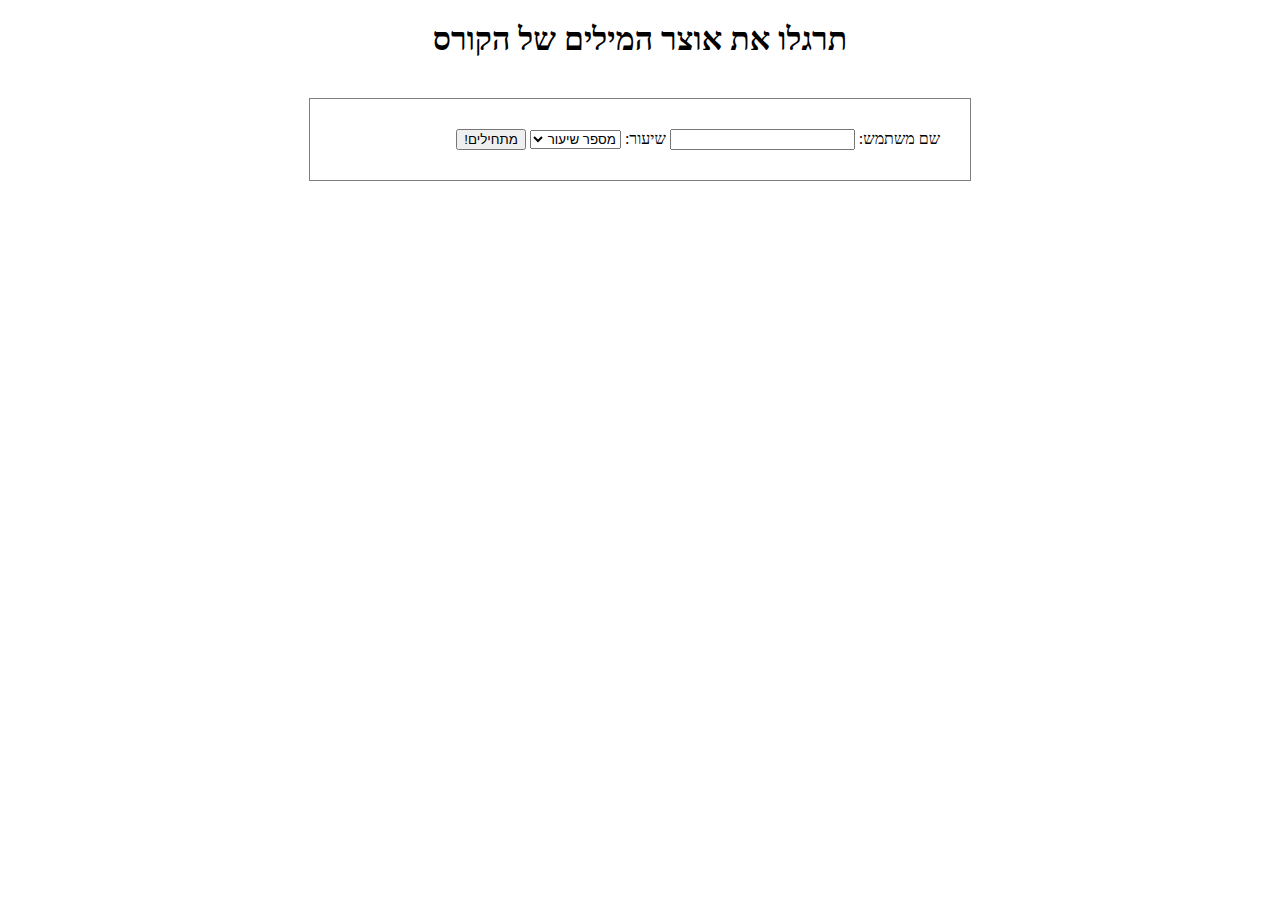
==== index.html @ 12075e4b "initial commit" ====
<!DOCTYPE html>
<html lang="he">

<head>
    <meta charset="UTF-8">
    <meta name="viewport" content="width=device-width, initial-scale=1.0">
    <title>Flashcards</title>
    <link rel="stylesheet" href="style.css">
</head>

<body dir="rtl">

    <h1>תרגלו את אוצר המילים של הקורס</h1>

    <div id="setup">
        <form>
            שם משתמש: <input type="text" id="name">
            שיעור:
            <select id="level">
                <option disabled selected>מספר שיעור</option>
                <option value="1">1</option>
                <option value="2">2</option>
                <option value="3">3</option>
                <option value="4">4</option>
                <option value="5">5</option>
                <option value="6">6</option>
                <option value="7">7</option>
                <option value="8">8</option>
            </select>
            <button>מתחילים!</button>
        </form>

    </div>

    <div id="board">
        <div class="question">
            שאלה
        </div>
        <div class="answers">
            <div class="answer">תשובה 1</div>
            <div class="answer">תשובה 2</div>
            <div class="answer">תשובה 3</div>
            <div class="answer">תשובה 4</div>
            <div class="answer">תשובה 5</div>
        </div>
        <div>
            <button id="next">הבא</button>
        </div>
    </div>
    <script src="https://code.jquery.com/jquery-3.6.3.min.js"></script>
    <script src="script.js"></script>
</body>

</html>
---- style.css ----
h1{
    text-align: center;
}

#setup{
    max-width:600px;
    border:1px solid gray;
    margin:40px auto;
    padding:30px;
}
#board{
    max-width:600px;
    margin:40px auto;
    border:1px solid gray;
    padding:30px;
    display: none;
}

.question{
    margin:20px 0;
    font-size:32px;
}

.answer{
    font-size:26px;
    padding:10px;
    margin:10px 0;
    border:1px solid gray;
    cursor: pointer;
}

.answer:hover{
    background-color: rgb(193, 220, 236);

}
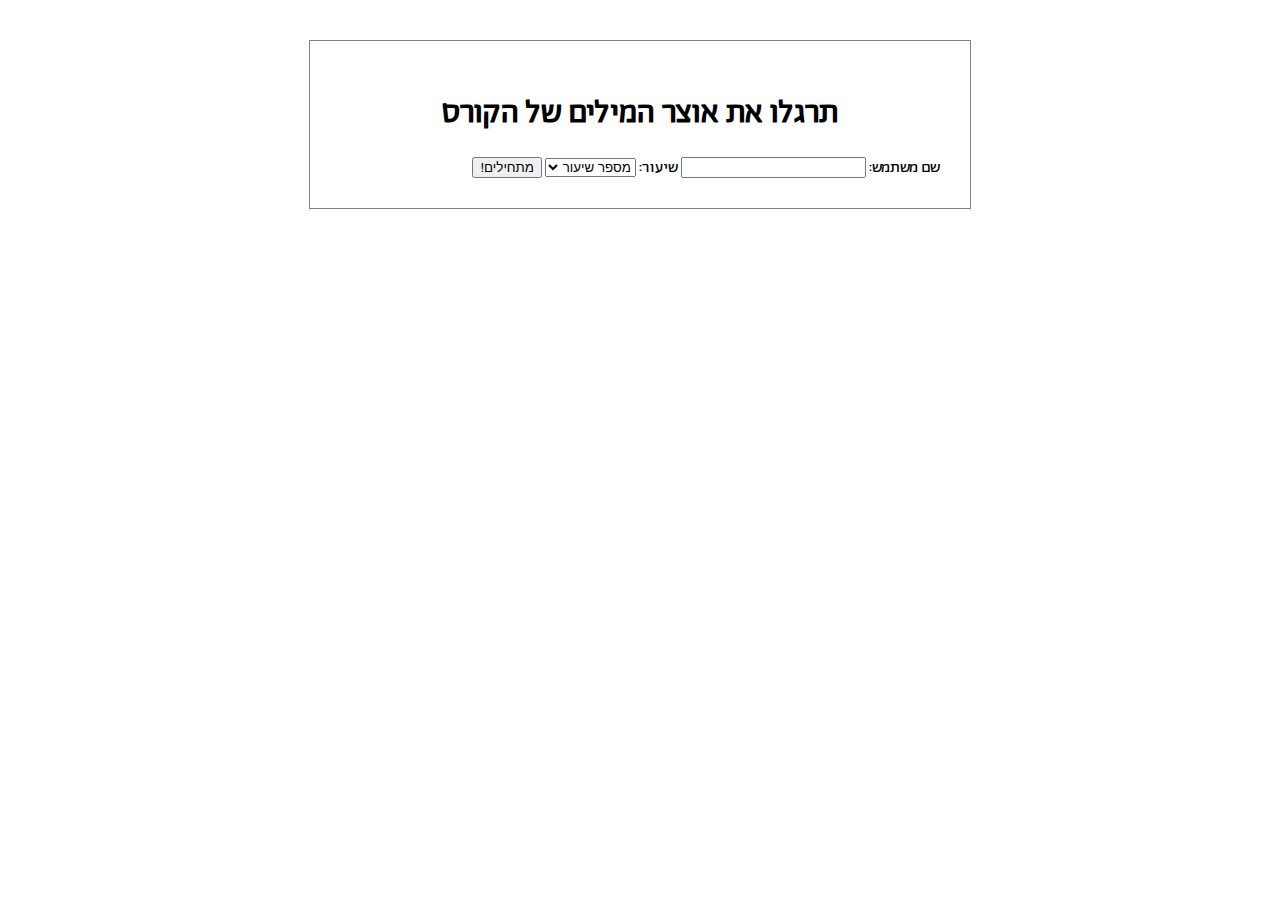
==== commit 4f9fa5e1: "shuffle and answers" ====
--- a/index.html
+++ b/index.html
@@ -10,9 +10,10 @@
 
 <body dir="rtl">
 
-    <h1>תרגלו את אוצר המילים של הקורס</h1>
 
     <div id="setup">
+        <h1>תרגלו את אוצר המילים של הקורס</h1>
+
         <form>
             שם משתמש: <input type="text" id="name">
             שיעור:
--- a/style.css
+++ b/style.css
@@ -1,3 +1,13 @@
+@font-face {
+    font-family: 'Abraham';
+    src: url('font/Abraham-Regular.ttf');
+}
+
+body{
+    font-family: 'Abraham';
+}
+
+
 h1{
     text-align: center;
 }
@@ -12,21 +22,23 @@
     max-width:600px;
     margin:40px auto;
     border:1px solid gray;
-    padding:30px;
+    padding:10px;
     display: none;
 }
 
 .question{
     margin:20px 0;
-    font-size:32px;
+    font-size:25px;
+    font-weight: bold;
 }
 
 .answer{
-    font-size:26px;
-    padding:10px;
-    margin:10px 0;
-    border:1px solid gray;
+    font-size:24px;
+    padding:8px;
+    margin:8px 0;
+    border:1px solid #007BFF;
     cursor: pointer;
+    background-color: #F0F8FF;
 }
 
 .answer:hover{
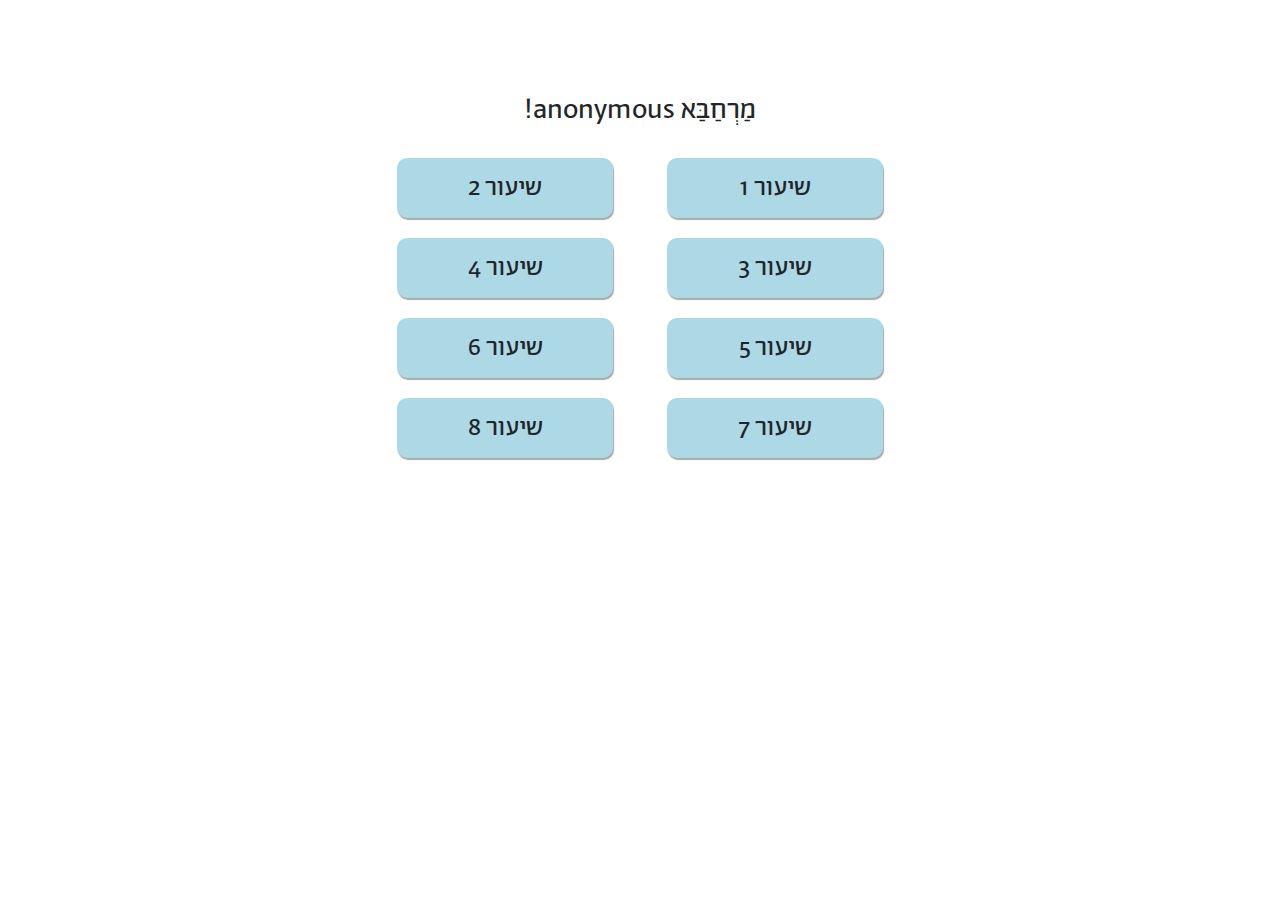
==== commit 20311f8d: "new layout of lessons and continue game logic" ====
--- a/index.html
+++ b/index.html
@@ -5,15 +5,74 @@
     <meta charset="UTF-8">
     <meta name="viewport" content="width=device-width, initial-scale=1.0">
     <title>Flashcards</title>
+    <link rel="stylesheet" href="https://cdnjs.cloudflare.com/ajax/libs/font-awesome/6.2.1/css/all.min.css">
+    <link href="https://cdn.jsdelivr.net/npm/bootstrap@5.3.0-alpha1/dist/css/bootstrap.min.css" rel="stylesheet">
     <link rel="stylesheet" href="style.css">
+    <script src="https://cdn.jsdelivr.net/npm/bootstrap@5.3.0-alpha1/dist/js/bootstrap.bundle.min.js"></script>
+    <script src="https://code.jquery.com/jquery-3.6.3.min.js"></script>
+
 </head>
 
 <body dir="rtl">
+    
+    
+   
+    <div id="setup">
 
+        <p class="user">
+            מַרְחַבַּא
+            <span class="username"></span>!
+        </p>
+        
+        <!-- <div class="menu">
+            <div>שיעורים</div>
+            <div>טבלת המובילים</div>
+        </div> -->
 
-    <div id="setup">
-        <h1>תרגלו את אוצר המילים של הקורס</h1>
+        <div class="lessons">
+            <div class="lesson" data-lesson="1">
+                <div>
+                    שיעור 1
+                </div>
+            </div>
+            <div class="lesson" data-lesson="2">
+                <div>
+                    שיעור 2
+                </div>
+            </div>
+            <div class="lesson" data-lesson="3">
+                <div>
+                    שיעור 3
+                </div>
+            </div>
+            <div class="lesson" data-lesson="4">
+                <div>
+                    שיעור 4
+                </div>
+            </div>
+            <div class="lesson" data-lesson="5">
+                <div>
+                    שיעור 5
+                </div>
+            </div>
+            <div class="lesson" data-lesson="6">
+                <div>
+                    שיעור 6
+                </div>
+            </div>
+            <div class="lesson" data-lesson="7">
+                <div>
+                    שיעור 7
+                </div>
+            </div>
+            <div class="lesson" data-lesson="8">
+                <div>
+                    שיעור 8
+                </div>
+            </div>
 
+        </div>
+        <!-- 
         <form>
             שם משתמש: <input type="text" id="name">
             שיעור:
@@ -28,27 +87,75 @@
                 <option value="7">7</option>
                 <option value="8">8</option>
             </select>
-            <button>מתחילים!</button>
-        </form>
+            <button style="cursor:pointer;">מתחילים!</button>
+        </form> -->
 
     </div>
 
     <div id="board">
+        <i style="float:left;font-size:30px;cursor: pointer;" class="close fa-solid fa-xmark"></i>
+        <div class="lesson-title">
+            שיעור 
+            <span class="lesson-number"></span>
+             - תרגול אוצר מילים
+        </div>
+        <div class="header">
+
+            <!-- <div class="progress">
+                <div class="progress-bar progress-bar-success progress-bar-striped" role="progressbar"
+                    aria-valuenow="0" aria-valuemin="0" aria-valuemax="100" style="width:0%">
+
+                </div>
+            </div> -->
+            <div class="question-number">
+                שאלה
+                <span>1</span>
+                מתוך
+                10
+            </div>
+            <!-- <div class="grade">
+            ציון:
+            <br>
+            <span>80</span>
+            
+        </div> -->
+        </div>
         <div class="question">
             שאלה
         </div>
         <div class="answers">
-            <div class="answer">תשובה 1</div>
-            <div class="answer">תשובה 2</div>
-            <div class="answer">תשובה 3</div>
-            <div class="answer">תשובה 4</div>
-            <div class="answer">תשובה 5</div>
+            <div class="answer">
+                <span class="answer-text"></span>
+                <i class="fa-regular fa-circle-check"></i>
+                <i class="fa-regular fa-circle-xmark"></i>
+            </div>
+            <div class="answer">
+                <span class="answer-text"></span>
+                <i class="fa-regular fa-circle-check"></i>
+                <i class="fa-regular fa-circle-xmark"></i>
+            </div>
+            <div class="answer">
+                <span class="answer-text"></span>
+                <i class="fa-regular fa-circle-check"></i>
+                <i class="fa-regular fa-circle-xmark"></i>
+            </div>
+            <div class="answer">
+                <span class="answer-text"></span>
+                <i class="fa-regular fa-circle-check"></i>
+                <i class="fa-regular fa-circle-xmark"></i>
+            </div>
+            <div class="answer">
+                <span class="answer-text"></span>
+                <i class="fa-regular fa-circle-check"></i>
+                <i class="fa-regular fa-circle-xmark"></i>
+            </div>
         </div>
-        <div>
-            <button id="next">הבא</button>
+        <div class="buttons">
+
+            <button id="check" disabled>בדיקה</button>
+            <button id="next">המשך</button>
         </div>
     </div>
-    <script src="https://code.jquery.com/jquery-3.6.3.min.js"></script>
     <script src="script.js"></script>
 </body>
 
--- a/style.css
+++ b/style.css
@@ -5,6 +5,8 @@
 
 body{
     font-family: 'Abraham';
+    margin:0;
+    padding:0;
 }
 
 
@@ -14,34 +16,155 @@
 
 #setup{
     max-width:600px;
-    border:1px solid gray;
     margin:40px auto;
     padding:30px;
 }
 #board{
     max-width:600px;
-    margin:40px auto;
+    margin:10px auto;
     border:1px solid gray;
-    padding:10px;
+    padding:20px 40px;
     display: none;
+    padding-bottom:80px;
 }
 
 .question{
     margin:20px 0;
-    font-size:25px;
+    font-size:24px;
     font-weight: bold;
+    text-align: center;
 }
 
 .answer{
-    font-size:24px;
-    padding:8px;
-    margin:8px 0;
+    font-size:20px;
+    padding:4px;
+    margin:6px 0;
     border:1px solid #007BFF;
     cursor: pointer;
     background-color: #F0F8FF;
 }
 
-.answer:hover{
+.answer.correct{
+    border:1px solid green;
+    background-color: #0080004f;
+}
+
+/* .answer.correct:hover{
+    border:1px solid green;
+    background-color: #0080004f;
+} */
+
+.answer.wrong{
+    border:1px solid red;
+    background-color: #ff00003b;
+}
+
+/* .answer.wrong:hover{
+    border:1px solid red;
+    background-color: #ff00003b;
+} */
+/* .answer:hover{
     background-color: rgb(193, 220, 236);
+} */
 
+
+.answer i{
+    float:left;
+    display: none;
+    position:relative;
+    top:3px;
+}
+
+.fa-circle-xmark{
+    color:red;
+}
+
+.fa-circle-check{
+    color:green;
+}
+
+#next{
+    display: none;
+    cursor: pointer;
+    background-color: darkslategray;
+
+}
+#check{
+    background-color: lightblue;
+
+}
+
+#next, #check{
+    color: white;
+    border: 0;
+    font-size: 22px;
+    padding: 2px 22px;
+    border-radius: 20px;
+    margin: 10px 0;
+}
+
+.progress{
+  
+    width:60%;
+}
+.question-number{
+    text-align: center;
+    font-size:16px;
+    position:relative;
+    top:-3px;
+    right:10px;
+}
+
+.lesson-title{
+    font-size:24px;
+    text-align: center;
+}
+
+.buttons{
+    text-align: center;
+}
+
+.header{
+    display: flex;
+    margin: auto;
+    width: 80%;
+    padding: 8px 4px 0px 40px;
+    border-radius: 20px;
+    flex-wrap: wrap;
+    justify-content: center;
+}
+
+.grade span{
+    font-size:40px;
+}
+
+.lessons{
+    display:flex;
+    flex-wrap:wrap;
+    justify-content: space-around;
+
+}
+.lesson{
+    width:40%;
+    margin:10px;
+    height:60px;
+    border-radius: 10px;
+    box-shadow: 1px 2px 1px darkgray;
+    display: flex;
+    justify-items: center;
+    align-items: center;
+    justify-content: center;
+    background-color: lightblue;
+    font-size:26px;
+    cursor: pointer;
+}
+.user{
+    font-size:28px;
+    text-align: center;
+    margin-top:20px;
+}
+
+.menu{
+    display: flex;
+    margin: auto;
 }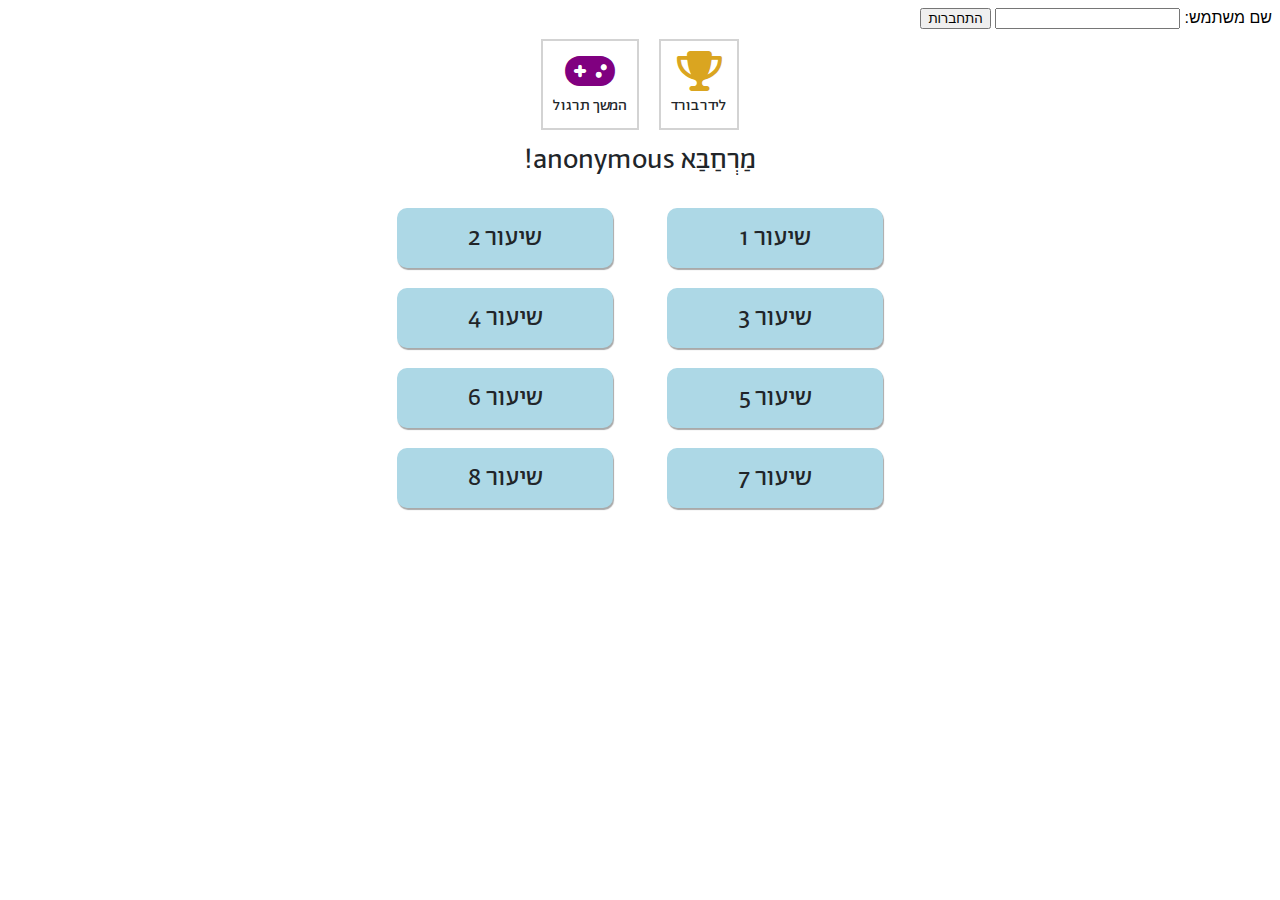
==== commit e1f5aa71: "put answers to server" ====
--- a/index.html
+++ b/index.html
@@ -3,160 +3,66 @@
 
 <head>
     <meta charset="UTF-8">
+    <meta http-equiv="X-UA-Compatible" content="IE=edge">
     <meta name="viewport" content="width=device-width, initial-scale=1.0">
-    <title>Flashcards</title>
-    <link rel="stylesheet" href="https://cdnjs.cloudflare.com/ajax/libs/font-awesome/6.2.1/css/all.min.css">
-    <link href="https://cdn.jsdelivr.net/npm/bootstrap@5.3.0-alpha1/dist/css/bootstrap.min.css" rel="stylesheet">
-    <link rel="stylesheet" href="style.css">
-    <script src="https://cdn.jsdelivr.net/npm/bootstrap@5.3.0-alpha1/dist/js/bootstrap.bundle.min.js"></script>
+    <title>Document</title>
+    <style>
+        body * {
+            font-family: 'Arial';
+        }
+    </style>
     <script src="https://code.jquery.com/jquery-3.6.3.min.js"></script>
 
 </head>
 
 <body dir="rtl">
+    <form>
+        שם משתמש: <input type="text" id="name">
+        <button id="login" style="cursor:pointer;">התחברות</button>
+        <button id="logout" style="cursor:pointer;display:none">התנתקות</button>
+
+    </form>
     
-    
-   
-    <div id="setup">
 
-        <p class="user">
-            מַרְחַבַּא
-            <span class="username"></span>!
-        </p>
-        
-        <!-- <div class="menu">
-            <div>שיעורים</div>
-            <div>טבלת המובילים</div>
-        </div> -->
+    <iframe id="flashcards" src="iframe.html" width="100%" height="800px" frameBorder="0"></iframe>
+    <script>
 
-        <div class="lessons">
-            <div class="lesson" data-lesson="1">
-                <div>
-                    שיעור 1
-                </div>
-            </div>
-            <div class="lesson" data-lesson="2">
-                <div>
-                    שיעור 2
-                </div>
-            </div>
-            <div class="lesson" data-lesson="3">
-                <div>
-                    שיעור 3
-                </div>
-            </div>
-            <div class="lesson" data-lesson="4">
-                <div>
-                    שיעור 4
-                </div>
-            </div>
-            <div class="lesson" data-lesson="5">
-                <div>
-                    שיעור 5
-                </div>
-            </div>
-            <div class="lesson" data-lesson="6">
-                <div>
-                    שיעור 6
-                </div>
-            </div>
-            <div class="lesson" data-lesson="7">
-                <div>
-                    שיעור 7
-                </div>
-            </div>
-            <div class="lesson" data-lesson="8">
-                <div>
-                    שיעור 8
-                </div>
-            </div>
+        //In open edx
 
-        </div>
-        <!-- 
-        <form>
-            שם משתמש: <input type="text" id="name">
-            שיעור:
-            <select id="level">
-                <option disabled selected>מספר שיעור</option>
-                <option value="1">1</option>
-                <option value="2">2</option>
-                <option value="3">3</option>
-                <option value="4">4</option>
-                <option value="5">5</option>
-                <option value="6">6</option>
-                <option value="7">7</option>
-                <option value="8">8</option>
-            </select>
-            <button style="cursor:pointer;">מתחילים!</button>
-        </form> -->
+        // $.ajax({
+        //     async: false,
+        //     url: 'https://courses.madrasafree.com/api/user/v1/me',
+        //     success: function (result) {
+        //         data = result;
+        //     }
+        // });
 
-    </div>
+        let username;
 
-    <div id="board">
-        <i style="float:left;font-size:30px;cursor: pointer;" class="close fa-solid fa-xmark"></i>
-        <div class="lesson-title">
-            שיעור 
-            <span class="lesson-number"></span>
-             - תרגול אוצר מילים
-        </div>
-        <div class="header">
+        if (localStorage.getItem("username")) {
+            $("#login").hide();
+            $("#logout").show();
+            $("form input").val(localStorage.getItem("username"));
+            $("form input").prop("disabled", true);
+            document.querySelector("#flashcards").addEventListener("load", function () {
+                document.querySelector("#flashcards").contentWindow.postMessage({ 'username': localStorage.getItem("username") }, '*');
+            });
+        }
+        document.querySelector("form").addEventListener("submit", function (e) {
 
-            <!-- <div class="progress">
-                <div class="progress-bar progress-bar-success progress-bar-striped" role="progressbar"
-                    aria-valuenow="0" aria-valuemin="0" aria-valuemax="100" style="width:0%">
+            e.preventDefault();
 
-                </div>
-            </div> -->
-            <div class="question-number">
-                שאלה
-                <span>1</span>
-                מתוך
-                10
-            </div>
-            <!-- <div class="grade">
-            ציון:
-            <br>
-            <span>80</span>
-            
-        </div> -->
-        </div>
-        <div class="question">
-            שאלה
-        </div>
-        <div class="answers">
-            <div class="answer">
-                <span class="answer-text"></span>
-                <i class="fa-regular fa-circle-check"></i>
-                <i class="fa-regular fa-circle-xmark"></i>
-            </div>
-            <div class="answer">
-                <span class="answer-text"></span>
-                <i class="fa-regular fa-circle-check"></i>
-                <i class="fa-regular fa-circle-xmark"></i>
-            </div>
-            <div class="answer">
-                <span class="answer-text"></span>
-                <i class="fa-regular fa-circle-check"></i>
-                <i class="fa-regular fa-circle-xmark"></i>
-            </div>
-            <div class="answer">
-                <span class="answer-text"></span>
-                <i class="fa-regular fa-circle-check"></i>
-                <i class="fa-regular fa-circle-xmark"></i>
-            </div>
-            <div class="answer">
-                <span class="answer-text"></span>
-                <i class="fa-regular fa-circle-check"></i>
-                <i class="fa-regular fa-circle-xmark"></i>
-            </div>
-        </div>
-        <div class="buttons">
+            if (localStorage.getItem("username")) {
+                localStorage.removeItem("username");
+            } else {
+                username = document.querySelector("#name").value;
+                localStorage.setItem("username", username);
+            }
 
-            <button id="check" disabled>בדיקה</button>
-            <button id="next">המשך</button>
-        </div>
-    </div>
-    <script src="script.js"></script>
+            location.reload();
+        });
+
+    </script>
 </body>
 
 </html>